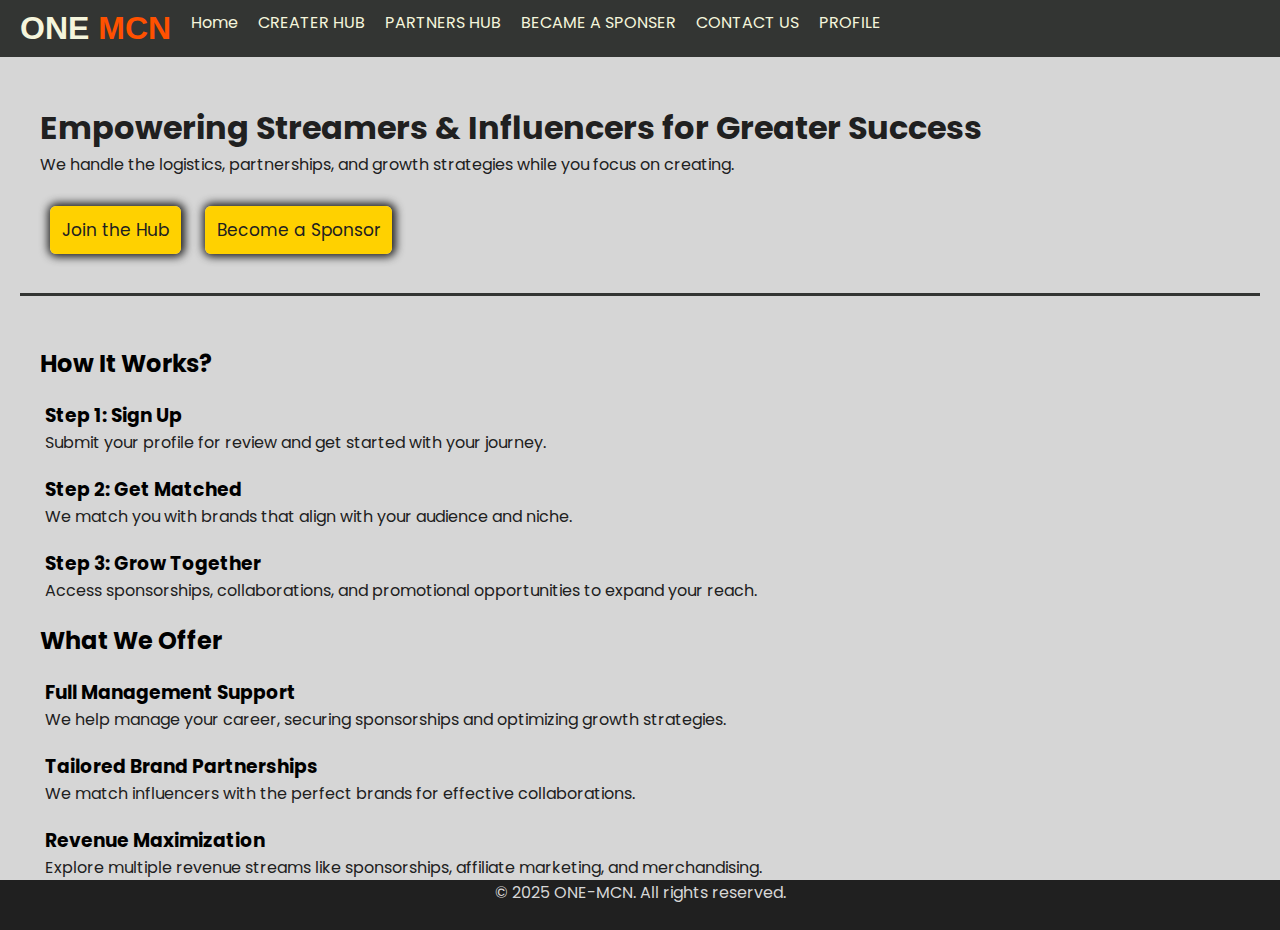
==== index.html @ c175b2ae "first commit" ====
<!DOCTYPE html>
<html lang="en">
  <head>
    <meta charset="UTF-8" />
    <meta name="viewport" content="width=device-width, initial-scale=1.0" />
    <title>Document</title>
  </head>
  <style>
        @import url('https://fonts.googleapis.com/css2?family=Poppins:wght@500;600;700&display=swap');
   *{
        margin: 0;
        padding: 0;
        box-sizing: border-box;
        font-family: "Poppins", serif;
    }
    .container {
      display: grid;
      grid-gap: 2px;
      grid-template-areas:
        " header"
        " content "
        " footer";
    }

    .main img{
        width: 100%;
    }
    .nav{
        width: 100%;
    }
   
    #header {
      grid-area: header;
      background-color: #333533;
      padding: 10px 0;
      position: fixed;
           
    }
    #header ul li{
        float: left;
        list-style: none;
        margin-left: 20px;
    }
    #header ul li h1{
        font-family: 'Lucida Sans', 'Lucida Sans Regular', 'Lucida Grande', 'Lucida Sans Unicode', Geneva, Verdana, sans-serif;
        color: beige;
    }

    #header ul li span{
        color:rgb(255, 81, 0);;
        font-family: 'Lucida Sans', 'Lucida Sans Regular', 'Lucida Grande', 'Lucida Sans Unicode', Geneva, Verdana, sans-serif
    }
    #header ul li a{
        text-decoration: none;
        color: beige;
        transition: 0.3s ;
    }
    #header ul li a:hover{
        
        font-size: 18px;
    }

    .main{
        background-color: #d6d6d6;
        padding-top: 50px;
       
        
    }
   
    .main h1{
        color: #202020;
        padding-top: 50px;
    }
    .main p{
        color: #202020;
    }
    .hero-content{
        margin-left: 40px;
    }
    
    .cta-buttons a{
    text-decoration: none;
    color: #202020;
    font-size: 17px;
    }
    .cta-buttons{
        margin-top: 40px;
        
    }
    .cta-button{
        background-color: #ffd100;
        border-radius: 6px;
        padding: 10px ;
        margin: 0 10px;
        border: 2px solid transparent;
        box-shadow: 1px 0px 8px 3px #202020;
        transition: 0.5s;
    }

    .cta-button:hover{
        background-color: #d6d6d6;
        border: 2px solid #ffd100;
       
    }
    .cta-buttons a:hover{
        color: #ffd100;
        
    }
    .main hr{
        margin: 50px 20px;
        height: 3px;
        background-color: #333533;
        border: none;
        
    }

    .step  {
        margin:20px 45px;
    }
    h2{
        margin-left: 40px;
    }
    .feature{
        margin: 20px 45px 0;
    }

    .footer-content{
        text-align: center;
        align-self: center
        
        
        ;

       
    }
    .footer-content p{
        color: #d6d6d6;
    }
    .Footer{
        background-color: #202020;
        height: 50px;
    }
  
  </style>
  <body>
    <div class="container">
       
        
        <nav id="header" class="nav">
            <ul>
                <li><a href="#">
                    <h1>ONE <span>MCN</span></h1>
                </a></li>
                <li><a href="#home">Home</a></li>
      <li><a href="#how-it-works">CREATER HUB</a></li>
      <li><a href="#signup-influencers">PARTNERS HUB</a></li>
      <li><a href="#signup-brands">BECAME A SPONSER</a></li>
      <li><a href="#contact">CONTACT US</a></li>
      <li><a href="#"> PROFILE</a></li>
            </ul>
        </nav>
    </div>

    <div class="main" id="content">

        <section class="hero">
            <div class="hero-content">
              <h1>Empowering Streamers & Influencers for Greater Success</h1>
              <p>We handle the logistics, partnerships, and growth strategies while you focus on creating.</p>
              <div class="cta-buttons">
                <a href="signup-influencers.html" class="cta-button">Join the Hub</a>
                <a href="signup-brands.html" class="cta-button">Become a Sponsor</a>
              </div>
            </div>
           
          </section>
       <hr>

       <section class="how-it-works">
        <h2>How It Works?</h2>
        <div class="steps">
          <div class="step">
            <h3>Step 1: Sign Up</h3>
            <p>Submit your profile for review and get started with your journey.</p>
          </div>
          <div class="step">
            <h3>Step 2: Get Matched</h3>
            <p>We match you with brands that align with your audience and niche.</p>
          </div>
          <div class="step">
            <h3>Step 3: Grow Together</h3>
            <p>Access sponsorships, collaborations, and promotional opportunities to expand your reach.</p>
          </div>
        </div>
      </section>

      <section class="features">
        <h2>What We Offer</h2>
        <div class="feature">
          <!-- <img src="path-to-icon/management-icon.png" alt="Management Support"> -->
          <h3>Full Management Support</h3>
          <p>We help manage your career, securing sponsorships and optimizing growth strategies.</p>
        </div>
        <div class="feature">
          <!-- <img src="path-to-icon/partnerships-icon.png" alt="Brand Partnerships"> -->
          <h3>Tailored Brand Partnerships</h3>
          <p>We match influencers with the perfect brands for effective collaborations.</p>
        </div>
        <div class="feature">
          <!-- <img src="path-to-icon/revenue-icon.png" alt="Revenue Maximization"> -->
          <h3>Revenue Maximization</h3>
          <p>Explore multiple revenue streams like sponsorships, affiliate marketing, and merchandising.</p>
        </div>
      </section>
      
      
       
    </div>

    <div class="Footer" id="footer">
        <div class="footer-content">
            <p>&copy; 2025 ONE-MCN. All rights reserved.</p>
            
          </div>
       </div>
      
    </body>
  </html>
 
  </body>
</html>
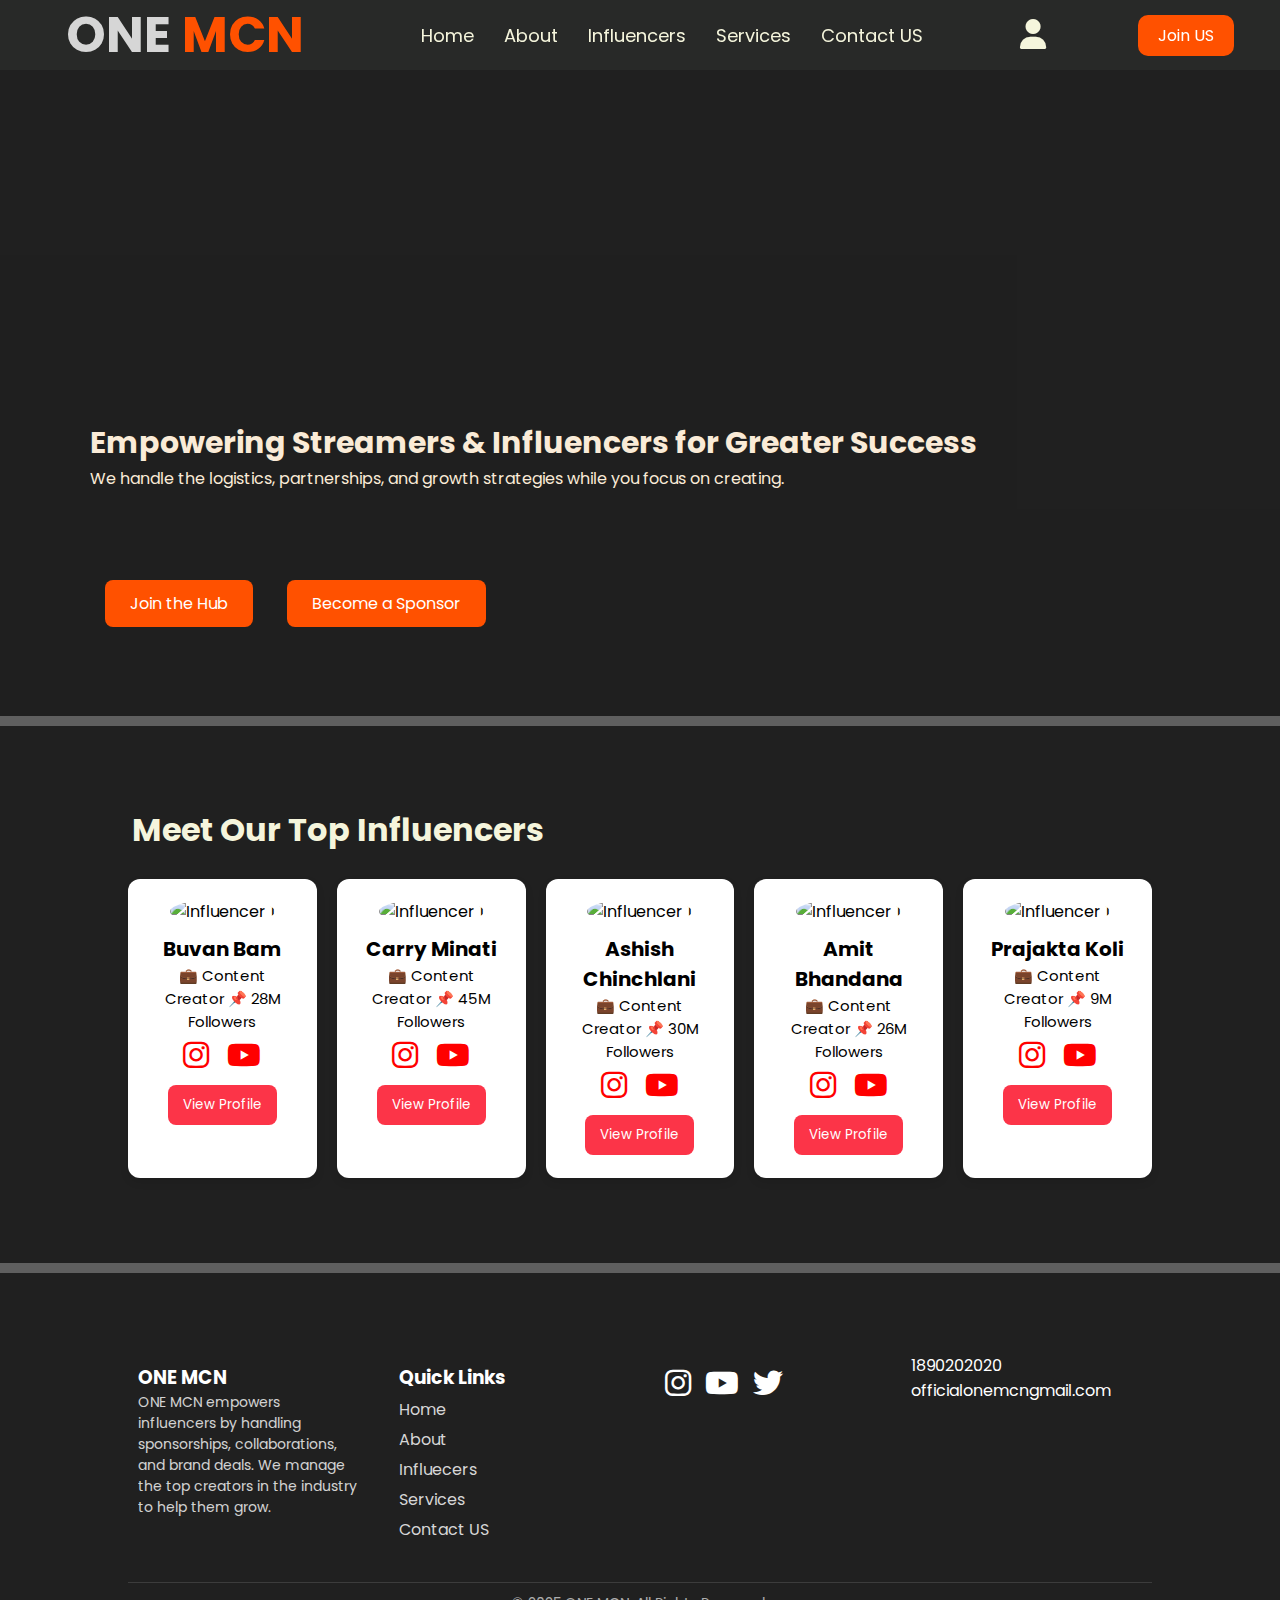
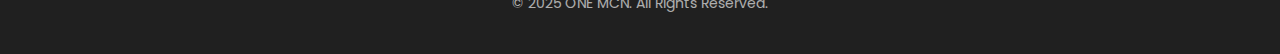
==== commit a70d0af3: "fourth" ====
--- a/index.html
+++ b/index.html
@@ -4,225 +4,190 @@
     <meta charset="UTF-8" />
     <meta name="viewport" content="width=device-width, initial-scale=1.0" />
     <title>Document</title>
+    <link rel="stylesheet" href="Assets/CSS/style.css">
+    
+    <link rel="stylesheet" href="https://cdnjs.cloudflare.com/ajax/libs/font-awesome/6.7.2/css/all.min.css">
   </head>
-  <style>
-        @import url('https://fonts.googleapis.com/css2?family=Poppins:wght@500;600;700&display=swap');
-   *{
-        margin: 0;
-        padding: 0;
-        box-sizing: border-box;
-        font-family: "Poppins", serif;
-    }
-    .container {
-      display: grid;
-      grid-gap: 2px;
-      grid-template-areas:
-        " header"
-        " content "
-        " footer";
-    }
-
-    .main img{
-        width: 100%;
-    }
-    .nav{
-        width: 100%;
-    }
-   
-    #header {
-      grid-area: header;
-      background-color: #333533;
-      padding: 10px 0;
-      position: fixed;
-           
-    }
-    #header ul li{
-        float: left;
-        list-style: none;
-        margin-left: 20px;
-    }
-    #header ul li h1{
-        font-family: 'Lucida Sans', 'Lucida Sans Regular', 'Lucida Grande', 'Lucida Sans Unicode', Geneva, Verdana, sans-serif;
-        color: beige;
-    }
-
-    #header ul li span{
-        color:rgb(255, 81, 0);;
-        font-family: 'Lucida Sans', 'Lucida Sans Regular', 'Lucida Grande', 'Lucida Sans Unicode', Geneva, Verdana, sans-serif
-    }
-    #header ul li a{
-        text-decoration: none;
-        color: beige;
-        transition: 0.3s ;
-    }
-    #header ul li a:hover{
-        
-        font-size: 18px;
-    }
-
-    .main{
-        background-color: #d6d6d6;
-        padding-top: 50px;
-       
-        
-    }
-   
-    .main h1{
-        color: #202020;
-        padding-top: 50px;
-    }
-    .main p{
-        color: #202020;
-    }
-    .hero-content{
-        margin-left: 40px;
-    }
-    
-    .cta-buttons a{
-    text-decoration: none;
-    color: #202020;
-    font-size: 17px;
-    }
-    .cta-buttons{
-        margin-top: 40px;
-        
-    }
-    .cta-button{
-        background-color: #ffd100;
-        border-radius: 6px;
-        padding: 10px ;
-        margin: 0 10px;
-        border: 2px solid transparent;
-        box-shadow: 1px 0px 8px 3px #202020;
-        transition: 0.5s;
-    }
-
-    .cta-button:hover{
-        background-color: #d6d6d6;
-        border: 2px solid #ffd100;
-       
-    }
-    .cta-buttons a:hover{
-        color: #ffd100;
-        
-    }
-    .main hr{
-        margin: 50px 20px;
-        height: 3px;
-        background-color: #333533;
-        border: none;
-        
-    }
-
-    .step  {
-        margin:20px 45px;
-    }
-    h2{
-        margin-left: 40px;
-    }
-    .feature{
-        margin: 20px 45px 0;
-    }
-
-    .footer-content{
-        text-align: center;
-        align-self: center
-        
-        
-        ;
-
-       
-    }
-    .footer-content p{
-        color: #d6d6d6;
-    }
-    .Footer{
-        background-color: #202020;
-        height: 50px;
-    }
-  
-  </style>
+ 
   <body>
     <div class="container">
+      <div class="box-a">
+
+        <div>
+          <nav id="header" class="nav">
+            <div class="logo">
+              <a href="#">
+              <h1>ONE <span>MCN</span></h1>
+          </a>
+        </div>
+        <ul>
+              
+          <li><a href="index.html">Home</a></li>
+          <li><a href="creater.html">About</a></li>
+          <li><a href="influencer.html">Influencers</a></li>
+          <li><a href="services.html">Services</a></li>
+          <li><a href="contact.html">Contact US</a></li>
+          <!-- <li id="profile"><a href="#" > PROFILE</a></li> -->
+                </ul>
+
+                <div class="profile">
+                  <a href="#">
+                    <i class="fa-solid fa-user"></i>
+                    
+                  </a>
+                </div>
+
+                <div class="join-us">
+                 <a href="signup-influencers.html"> Join US</a>
+                </div>
+            </nav>
+
+
+            <!-- navbar ends here -->
+
+            <div class="mainbox" id="content">
+              <div class="main" >
+                
+                <section class="hero-main">
+                  <div class="hero-content">
+                    <h1>Empowering Streamers & Influencers for Greater Success</h1>
+                    <p>We handle the logistics, partnerships, and growth strategies while you focus on creating.</p>
+                    <div class="cta-buttons">
+                      
+                        <a href="signup-influencers.html">Join the Hub</a>
+                        <a href="signup-brands.html">Become a Sponsor</a>
+                            
+                    </div>
+                  </div>
+                  
+                  </section>
+               
+            </div>
+
+      </div>
+
+        </div>
+      </div></div>
+
+      <div class="sone">
+
+      </div>
        
-        
-        <nav id="header" class="nav">
-            <ul>
-                <li><a href="#">
-                    <h1>ONE <span>MCN</span></h1>
-                </a></li>
-                <li><a href="#home">Home</a></li>
-      <li><a href="#how-it-works">CREATER HUB</a></li>
-      <li><a href="#signup-influencers">PARTNERS HUB</a></li>
-      <li><a href="#signup-brands">BECAME A SPONSER</a></li>
-      <li><a href="#contact">CONTACT US</a></li>
-      <li><a href="#"> PROFILE</a></li>
-            </ul>
-        </nav>
+      <section class="influencer-section">
+        <h2>Meet Our Top Influencers</h2>
+        <div class="grid-container">
+
+          <!-- buvam abmm -->
+            <div class="influencer-card">
+                <img src="Assets/images/bhuvan.avif" alt="Influencer 1" class="influencer-img">
+                <h3>Buvan Bam</h3>
+                <p>💼 Content Creator  📌 28M Followers</p>
+                <div class="social-icons">
+                    <a href="https://www.instagram.com/bhuvan.bam22/?hl=en"><i class="fa-brands fa-instagram"></i></a>
+                    <a href="https://www.youtube.com/channel/UCqwUrj10mAEsqezcItqvwEw"><i class="fa-brands fa-youtube"></i></a>
+                </div>
+                <button class="profile-btn">View Profile</button>
+            </div>
+              <!-- carry mianti -->
+            <div class="influencer-card">
+              <img src="Assets/images/carryminati.jpeg" alt="Influencer 1" class="influencer-img">
+              <h3>Carry Minati</h3>
+              <p>💼 Content Creator  📌 45M Followers</p>
+              <div class="social-icons">
+                  <a href="https://www.instagram.com/carryminati/?hl=en"><i class="fa-brands fa-instagram"></i></a>
+                  <a href="https://www.youtube.com/channel/UCj22tfcQrWG7EMEKS0qLeEg"><i class="fa-brands fa-youtube"></i></a>
+              </div>
+              <button class="profile-btn">View Profile</button>
+          </div>
+
+          <div class="influencer-card">
+            <img src="Assets/images/ashishchinchlani.jpeg" alt="Influencer 1" class="influencer-img">
+            <h3>Ashish Chinchlani</h3>
+            <p>💼 Content Creator  📌 30M Followers</p>
+            <div class="social-icons">
+                <a href="https://www.instagram.com/ashishchanchlani/?hl=en"><i class="fa-brands fa-instagram"></i></a>
+                <a href="https://www.youtube.com/channel/UC7eHZXheF8nVOfwB2PEslMw"><i class="fa-brands fa-youtube"></i></a>
+            </div>
+            <button class="profile-btn">View Profile</button>
+        </div>
+
+        <div class="influencer-card">
+          <img src="Assets/images/Amit-Bhadana.avif" alt="Influencer 1" class="influencer-img">
+          <h3>Amit Bhandana</h3>
+          <p>💼 Content Creator  📌 26M Followers</p>
+          <div class="social-icons">
+              <a href="https://www.instagram.com/theamitbhadana/?hl=en"><i class="fa-brands fa-instagram"></i></a>
+              <a href="https://www.youtube.com/channel/UC_vcKmg67vjMP7ciLnSxSHQ"><i class="fa-brands fa-youtube"></i></a>
+          </div>
+          <button class="profile-btn">View Profile</button>
+      </div>
+
+      <div class="influencer-card">
+        <img src="Assets/images/prajakta.jpeg" alt="Influencer 1" class="influencer-img">
+        <h3>Prajakta Koli</h3>
+        <p>💼 Content Creator  📌 9M Followers</p>
+        <div class="social-icons">
+            <a href="https://www.instagram.com/mostlysane/?hl=en"><i class="fa-brands fa-instagram"></i></a>
+            <a href="https://www.youtube.com/channel/UCvCyIiKSCA1fHKSCOKJyjXA"><i class="fa-brands fa-youtube"></i></a>
+        </div>
+        <button class="profile-btn">View Profile</button>
+    </div>
+  </div>
+    </section>
+          
+    <div class="seperation">
+
     </div>
 
-    <div class="main" id="content">
+      <footer>
 
-        <section class="hero">
-            <div class="hero-content">
-              <h1>Empowering Streamers & Influencers for Greater Success</h1>
-              <p>We handle the logistics, partnerships, and growth strategies while you focus on creating.</p>
-              <div class="cta-buttons">
-                <a href="signup-influencers.html" class="cta-button">Join the Hub</a>
-                <a href="signup-brands.html" class="cta-button">Become a Sponsor</a>
-              </div>
+        <div class="about-section">
+          <!-- about one mcn -->
+           <div class="footer-about">
+            <h3>
+              ONE MCN
+            </h3>
+            <p>ONE MCN empowers influencers by handling sponsorships, collaborations, and brand deals. We manage the top creators in the industry to help them grow.</p>
+   
+           </div>
+
+
+           <!-- Quick links -->
+
+           <div class="quick-links">
+            <h3>Quick Links</h3>
+            <ul>
+              <li><a href="#">Home</a></li>
+              <li><a href="#">About</a></li>
+              <li><a href="#">Influecers</a></li>
+              <li><a href="#">Services</a></li>
+              <li><a href="#">Contact US</a></li>
+            </ul>
+           </div>
+
+           <!-- social media contct us -->
+
+           <div class="social-links">
+            <a href="#"><i class="fa-brands fa-instagram"></i></a>
+            <a href="#"><i class="fa-brands fa-youtube"></i></a>
+            <a href="#"><i class="fa-brands fa-twitter"></i></a>
+           </div>
+
+           <!-- Contact us part -->
+
+           <!-- contact-info -->
+            <div class="Footer-contact">
+              <a href="#">1890202020</a>
+            <a href="#">officialonemcngmail.com</a>
             </div>
-           
-          </section>
-       <hr>
+        </div>
 
-       <section class="how-it-works">
-        <h2>How It Works?</h2>
-        <div class="steps">
-          <div class="step">
-            <h3>Step 1: Sign Up</h3>
-            <p>Submit your profile for review and get started with your journey.</p>
-          </div>
-          <div class="step">
-            <h3>Step 2: Get Matched</h3>
-            <p>We match you with brands that align with your audience and niche.</p>
-          </div>
-          <div class="step">
-            <h3>Step 3: Grow Together</h3>
-            <p>Access sponsorships, collaborations, and promotional opportunities to expand your reach.</p>
-          </div>
+        <!-- footer bottom -->
+
+        <div class="footer-bottom">
+         <p> &copy; 2025 ONE MCN.  All Rights Reserved.</p>
         </div>
-      </section>
-
-      <section class="features">
-        <h2>What We Offer</h2>
-        <div class="feature">
-          <!-- <img src="path-to-icon/management-icon.png" alt="Management Support"> -->
-          <h3>Full Management Support</h3>
-          <p>We help manage your career, securing sponsorships and optimizing growth strategies.</p>
-        </div>
-        <div class="feature">
-          <!-- <img src="path-to-icon/partnerships-icon.png" alt="Brand Partnerships"> -->
-          <h3>Tailored Brand Partnerships</h3>
-          <p>We match influencers with the perfect brands for effective collaborations.</p>
-        </div>
-        <div class="feature">
-          <!-- <img src="path-to-icon/revenue-icon.png" alt="Revenue Maximization"> -->
-          <h3>Revenue Maximization</h3>
-          <p>Explore multiple revenue streams like sponsorships, affiliate marketing, and merchandising.</p>
-        </div>
-      </section>
-      
-      
-       
-    </div>
-
-    <div class="Footer" id="footer">
-        <div class="footer-content">
-            <p>&copy; 2025 ONE-MCN. All rights reserved.</p>
-            
-          </div>
-       </div>
+      </footer>   
       
     </body>
   </html>
--- a/Assets/CSS/style.css
+++ b/Assets/CSS/style.css
@@ -0,0 +1,622 @@
+@import url("https://fonts.googleapis.com/css2?family=Poppins:wght@500;600;700&display=swap");
+@import url(style2.css);
+* {
+  margin: 0;
+  padding: 0;
+  box-sizing: border-box;
+  font-family: "Poppins", serif;
+ 
+}
+:root{
+  --primary-color:#202020;
+  --text-hover: rgb(255, 81, 0);
+ --text-color:white;
+
+}
+body{
+  background-color: #202020;
+}
+.container {
+   background-image: url("../images/Top5.png"); 
+   background-position: center center;
+   object-fit: cover;
+   z-index: 1;
+   background-repeat: no-repeat;
+   width: 100%;
+   /* height: 100vh; */
+   overflow-x: hidden;
+   
+  
+}
+/* .box-a{
+  width: 100vw;
+  height: 100vh;
+  background-color: #202020af;
+} */
+.box-a{
+  padding-top: 124px;
+  background-color: #20202071;
+}
+
+#header {
+  background-color: #33353370;
+  padding: 10px 0;
+  position: fixed;
+  top: 0;
+  z-index: 1000;
+  /* box-shadow: 0 0 8px 2px; */
+}
+
+
+#content {
+  width: 100vw;
+  height: auto;
+}
+
+/* .main img{
+     width: 100%;
+ } */
+.nav {
+  width: 100%;
+  height: 70px;
+  display: flex;
+  align-items: center;
+  justify-content: space-around;
+}
+
+/* logo */
+.logo {
+  margin: 0 20px;
+}
+.logo a {
+  text-decoration: none;
+  color: #d6d6d6;
+  font-size: 25px;
+}
+
+.logo span {
+  color:var(--text-hover);
+}
+
+/* logo complete */
+
+/*  menu starts here */
+
+.nav ul {
+  display: flex;
+  gap: 20px;
+}
+.nav ul li {
+  list-style: none;
+  padding: 5px 5px;
+  transition: 0.5s;
+}
+
+
+.nav ul li a {
+  text-decoration: none;
+  font-size: 18px;
+  color: beige;
+  transition: 0.3s;
+}
+.nav ul li a:hover {
+  /* background-color: #5f5f5f; */
+  /* font-size: 20px; */
+  color:var(--text-hover);
+  /* border-radius: 5px;
+  padding: 5px 5px; */
+}
+
+
+.nav .profile a i {
+  text-decoration: none;
+  color: beige;
+  font-size: 30px;
+}
+
+/* join us button */
+
+.join-us{
+  background-color: var(--text-hover);
+ 
+  padding: 8px 20px;
+  border-radius: 10px;
+  cursor: pointer;
+ transition: 0.6s ease-in-out;
+}
+.join-us a{
+  text-decoration: none;
+  color: var(--text-color);
+}
+
+.join-us:hover{
+  background-color: rgb(255, 106, 37);
+  transform: scale(1.1);
+}
+
+/* navbar completed */
+
+/* main section  starts here */
+
+/* .main {
+ 
+ 
+} */
+.mainbox {
+  display: flex;
+
+ 
+  /* margin: 69px 0 0; */
+  padding: 296px 20px 100px 90px;
+}
+
+.hero-content h1{
+  color: antiquewhite;
+  font-size: 30px;
+  
+}
+
+.hero-content p{
+  color: antiquewhite;
+  
+
+}
+
+/* first section start here */
+.cta-buttons {
+  margin-top: 100px;
+}
+
+.cta-buttons a{
+  background-color: var(--text-hover);
+  text-decoration: none;
+  color: var(--text-color);
+  padding: 12px 25px;
+  margin: 15px;
+  border-radius: 8px;
+  transition: transform 0.3s;
+}
+.cta-buttons a:hover{
+  transform: scale(1.05);
+  background-color: rgb(255, 106, 37);
+}
+
+
+
+/* first section ends here */
+
+/* seperation div */
+
+.sone{
+  
+  height: 10px;
+  width: 100%;
+  background-color: #5f5f5f;
+  margin:0 0 40px 0 ;
+}
+.seperation{
+  height: 10px;
+  width: 100%;
+  background-color: #5f5f5f;
+  margin: 40px 0;
+}
+/* seperation div */
+
+/* big logo on homepage starts here */
+
+.box-img {
+  min-height: 350px;
+  min-width: 350px;
+  /* background-color: #dad0d0; */
+  margin-left: 80px;
+  position: relative;
+  border-radius: 70px;
+  box-shadow: 0px 0px 8px 3px black;
+  
+}
+
+.box-img img {
+  /* height: 100%;
+    width: 100%; */
+  position: absolute;
+  height: 350px;
+  width: 350px;
+  border-radius: 70px;
+  border: 4px solid white;
+  box-sizing: border-box;
+}
+
+/* .biglogo{
+       height: 50vh;
+       margin-top: 145px;
+       border: 2px solid white;
+       margin-left: 120px;
+       width: 50vh;
+       border-radius: 20%;
+       box-shadow: 0 0 10px 3px black;
+      
+       background-color: #333533;
+       display: flex;
+       justify-content: center;
+       align-items: center;
+}
+
+ .logo-box{
+    padding:40px 3px;
+    line-height: 8em;
+   
+ }
+ 
+ .logo-box h1{
+    color: white;
+    font-family: 'Lucida Sans', 'Lucida Sans Regular', 'Lucida Grande', 'Lucida Sans Unicode', Geneva, Verdana, sans-serif;
+    font-size: 9em;
+   
+ }
+
+ .logo-box h1 span{
+    color:rgb(255, 81, 0);;
+     font-family: 'Lucida Sans', 'Lucida Sans Regular', 'Lucida Grande', 'Lucida Sans Unicode', Geneva, Verdana, sans-serif;
+ 
+ }
+
+ .biglogo .logo-box #firsth1{
+    padding-left: 10px;
+ }
+
+ .main h1{
+     color: #202020;
+     padding-top: 150px;
+ }
+ .main p{
+     color: #202020;
+ }
+ .hero-content{
+     margin-left: 100px;
+     height: 85vh;
+ } */
+
+/* footer starts here */
+
+.footer-content p {
+  color:var(--text-color);
+  text-align: center;
+}
+.Footer {
+  background-color:var(--primary-color);
+  padding: 20px 0;
+}
+
+/* footer ends here */
+
+/* Creator hub page */
+
+.wo {
+  padding-top: 50px;
+  background-color:var(--primary-color);
+}
+.wo h4 {
+  text-align: center;
+  color:var(--text-color);
+}
+
+/* main section straets */
+
+section {
+  width: 100%;
+}
+
+.left {
+  width: 20%;
+  float: left;
+  color:var(--primary-color);
+  background-color:var(--text-color);
+  overflow: auto;
+  height: 81.7vh;
+  border-right: 2px solid #333533;
+}
+
+main {
+  height: 81.7vh;
+  background-color:var(--text-color);
+  width: 100%;
+}
+
+
+
+
+/* second section starts */
+
+.about{
+  height: 40px;
+    width: 70vw;
+    background-color: antiquewhite;
+    color: var(--primary-color);
+    border-radius: 50px;
+    text-align: center;
+    padding:7px 0px;
+    margin: 0 auto;
+}
+
+
+
+
+
+
+
+/* Section Styling */
+.influencer-section {
+  padding: 40px 0;
+  width: 100%;
+  
+}
+
+.influencer-section h2 {
+  font-size: 2em;
+  color:beige;
+  margin-bottom: 20px;
+  margin-left: 132px;
+}
+/* Grid Layout */
+.grid-container {
+  display: grid;
+  grid-template-columns: repeat(auto-fit, minmax(180px, 1fr));
+  gap: 20px;
+  justify-content: center;
+}
+
+/* Influencer Card */
+.influencer-card {
+  background: #ffffff;
+  padding: 20px 20px 15px 20px;
+  border-radius: 12px;
+  box-shadow: 0 4px 8px rgba(0, 0, 0, 0.1);
+  transition: transform 0.3s ease-in-out;
+  text-align: center;
+}
+
+.influencer-card h3{
+  font-size: 20px;
+}
+.influencer-card p{
+  font-size: 15px;
+}
+
+.influencer-card:hover {
+  transform: scale(1.05);
+}
+
+/* Profile Image */
+.influencer-img {
+  width: 100px;
+  height: 100px;
+  border-radius: 50%;
+  object-fit: cover;
+  margin-bottom: 10px;
+}
+
+/* Social Icons */
+
+.social-icons i {
+font-size: 30px;
+  margin: 7px ;
+  color: red;
+}
+
+
+
+/* View Profile Button */
+.profile-btn {
+  background-color: #fc3448;
+  color: white;
+  border: none;
+  padding: 10px 15px;
+  border-radius: 8px;
+  cursor: pointer;
+  transition: 0.3s ease-in-out;
+  margin: 8px 0;
+}
+
+.profile-btn:hover {
+  background-color: #e2182f;
+}
+
+
+
+
+/* footer starts here */
+
+footer{
+  width: 100%;
+  color: #ffffff;
+  text-align: center;
+  padding: 0 20px;
+}
+
+
+/* footer starts here */
+
+/* footer general styling */
+
+footer{
+  padding: 40px 10%;
+  text-align: center;
+  color: white;
+}
+
+/* footer grid layout */
+
+.about-section{
+  display: grid;
+  grid-template-columns: repeat(auto-fit, minmax(200px, 1fr));
+  gap: 20px;
+  text-align: left;
+}
+
+/* footer section */
+.footer-about, .quick-links, .social-links, .footer-contact{
+  padding: 10px;
+}
+
+.footer-about p, .footer-bottom p{
+  font-size: 14px;
+  opacity: 0.8;
+}
+
+/* quck links */
+
+.quick-links ul{
+  list-style: none;
+  padding: 0;
+}
+
+.quick-links ul li{
+  margin: 5px 0;
+}
+
+.quick-links ul li a{
+  text-decoration: none;
+  color: #d6d6d6;
+  transition: 0.3s;
+}
+.quick-links a:hover{
+  color:var(--text-hover);
+}
+
+
+/* social links */
+.social-links i{
+  font-size: 30px;
+  margin: 5px;
+  color:var(--text-color);
+  transition: transform 0.6s ease;
+}
+
+.social-links i:hover{
+  transform: scale(1.1);
+  color:var(--text-hover);
+}
+
+/* contact us pat */
+
+.Footer-contact a{
+  text-decoration: none;
+  color:var(--text-color);
+}
+
+/* footer bottom */
+
+.footer-bottom{
+  margin-top: 25px;
+  border-top: 1px solid #444;
+  padding-top: 10px;
+  font-size: 14px;
+  opacity: 0.8;
+}
+
+
+
+
+/* about page strats here so dont get confused */
+
+.hero-section{
+  display: flex;
+  margin: 70px 4%;
+  padding: 20px;
+}
+
+.hero-img img{
+  height: 300px;
+ 
+}
+
+.headlines{
+  color: var(--text-color);
+  margin-top: 75px;
+}
+
+
+ /*  missiom and vision sections statrts here */
+.mission-section{
+  display: flex;
+  padding: 10px 6%;
+  
+}
+.mission-head{
+  padding: 10px 10px 10px 0;
+  color: var(--text-color);
+}
+
+
+ /*  missiom and vision sections statrts here */
+
+/* video dhindhora */
+
+.video-creators iframe{
+  border-radius: 20px;
+  
+}
+
+
+/* Why us section */
+
+.why-us{
+  display: flex;
+  padding: 10px 6%;
+  justify-content: space-between;
+}
+
+.why-us .box-stats-img {
+  height: 270px;
+  width: 445px;
+  background-color: #fff;
+  background-image: url("../images/5000+.png");
+  background-size: cover;
+  background-position: center center;
+  border-radius: 5px;
+ 
+} 
+
+/* why info */
+.why-us-info h3{
+  color: var(--text-color);
+  font-size: 23px;
+
+}
+
+.why-us-info p{
+  color: var(--text-color);
+  font-size: 19px;
+}
+
+.why-us-info ul li{
+  list-style: none;
+  color: var(--text-color);margin-top: 10px;
+}
+.why-us-info ul li span{
+  color: var(--text-hover);
+}
+/* why info ends */
+
+/* cta buttons start */
+
+.cta-btns{
+  display: flex;
+  align-items: center;
+  justify-content: center;
+}
+
+.cta-btns a{
+  background-color: var(--text-hover);
+  text-decoration: none;
+  color: var(--text-color);
+  padding: 12px 25px;
+  margin: 15px;
+  border-radius: 8px;
+  transition: transform 0.3s;
+}
+.cta-btns a:hover{
+  transform: scale(1.05);
+  background-color: rgb(255, 106, 37);
+}
+/* cta buttons end */
